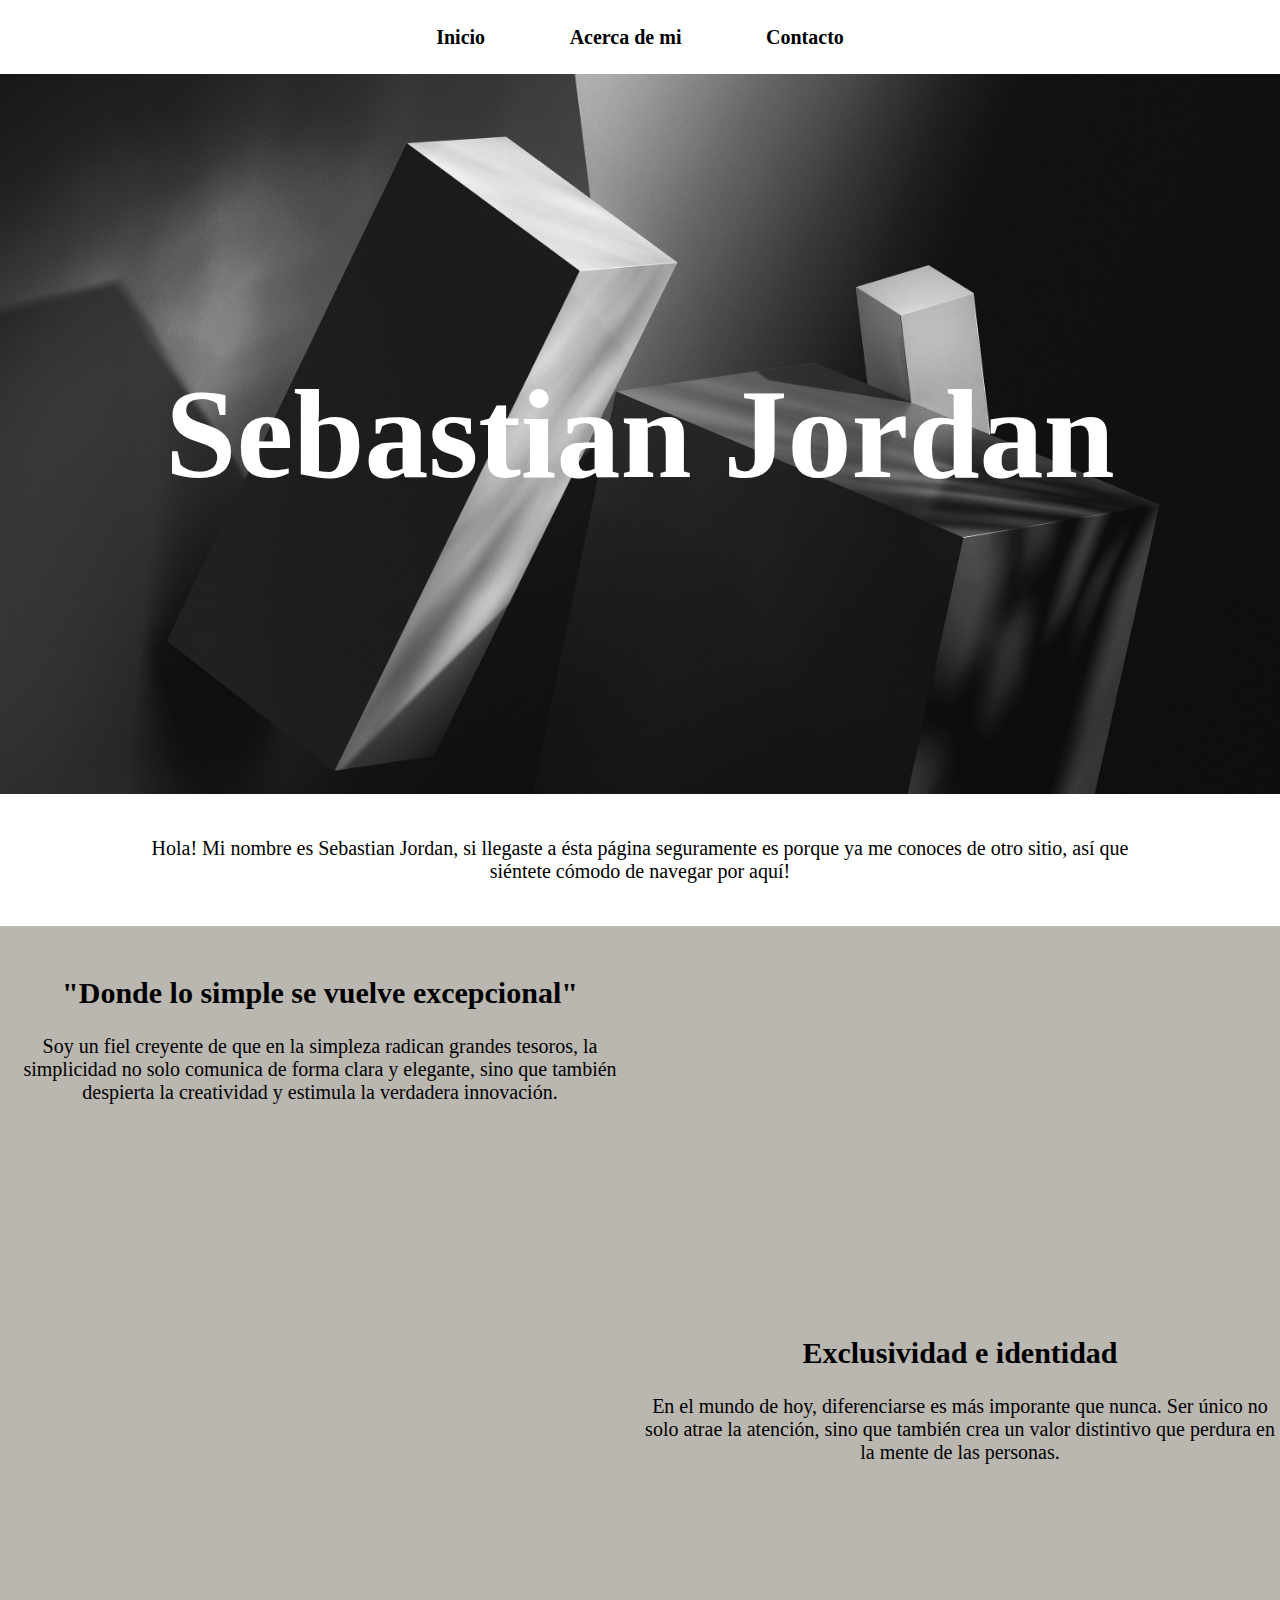
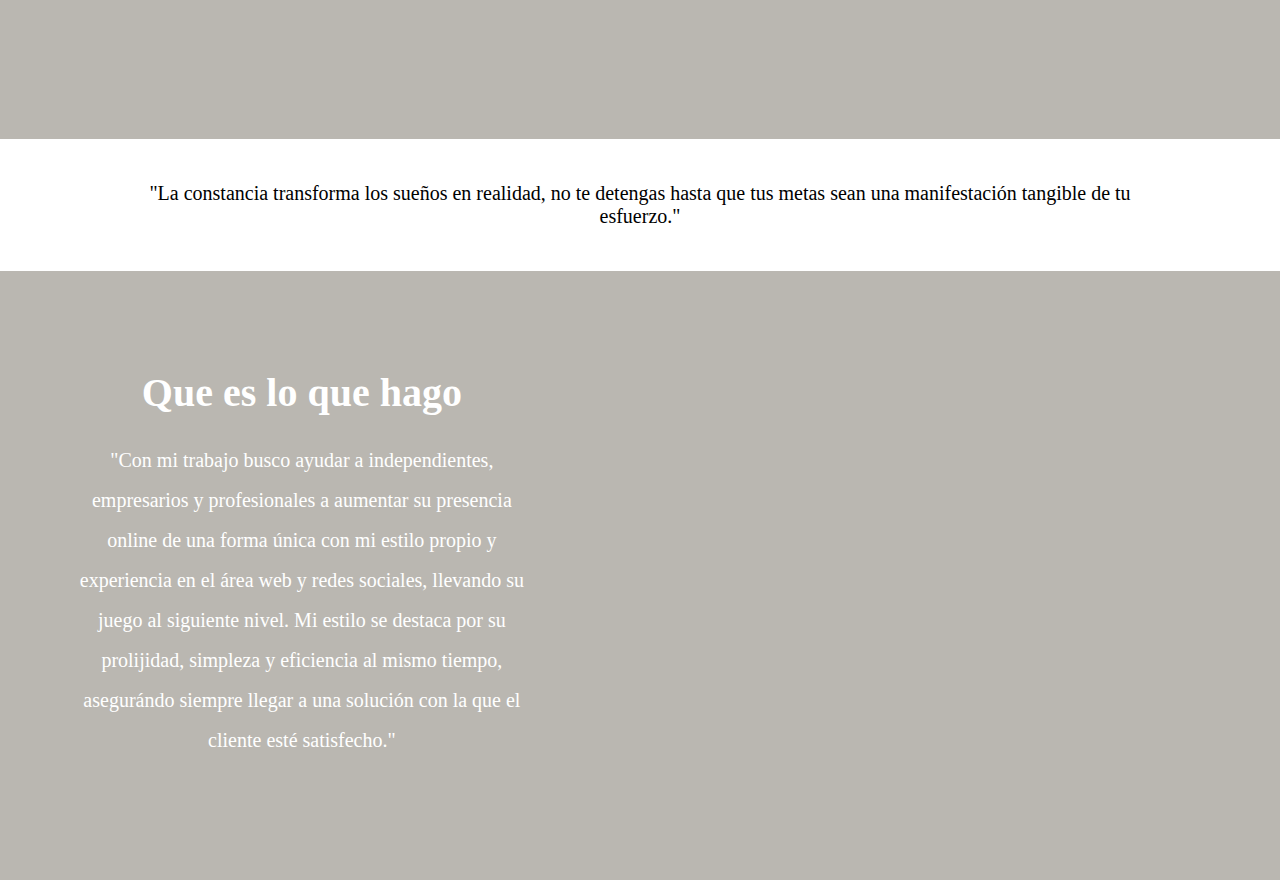
==== index.html @ 3eef6fde "estilos" ====
<!DOCTYPE html>
<html lang="en">
<head>
    <meta charset="UTF-8">
    <meta name="viewport" content="width=device-width, initial-scale=1.0">
    <title>Sebastian Jordan Web</title>
    
    <link rel="stylesheet" href="styles/style.css">
    <script src="js/main.js"></script>
</head>
<body>
    <header>
        <nav>
            <ul class="menu">
                <li><a href="index.html">Inicio</a></li>
                <li><a href="acercaDe.html">Acerca de mi</a></li>
                <!--<li><a href="servicios.html">Servicios</a></li>-->
                <li><a href="contacto.html">Contacto</a></li>
            </ul>
            <div class="menu-icon">&#9776;</div>
        </nav>
    </header>
    
    <div id="banner">
        <h1>Sebastian Jordan</h1>
    </div>

    <br>
    <div class="centro-ancho">
        <p>Hola! Mi nombre es Sebastian Jordan, si llegaste a ésta página seguramente es porque ya me conoces de otro sitio, así que siéntete
            cómodo de navegar por aquí!
        </p>  
    </div>
    <br>

    <div class="fondoLiso">
        <div class="izquierda">
            <h2>"Donde lo simple se vuelve excepcional"</h2>
            <p>
                Soy un fiel creyente de que en la simpleza radican grandes tesoros, la simplicidad no solo comunica de forma clara y elegante,
                 sino que también despierta la creatividad y estimula la verdadera innovación.
            </p>
            <div id="imagen1" class="imagen-slide-fade-left">
                <img src="images/imagen7.png" alt="Imagen de css js y html" class="imagen-ajustada1">
            </div>
        </div>

        <div class="derecha">
            <h2>Exclusividad e identidad</h2>
            <p>
                En el mundo de hoy, diferenciarse es más imporante que nunca. Ser único no solo atrae la atención,
                sino que también crea un valor distintivo que perdura en la mente de las personas. 
            </p>
            <div id="imagen2" class="imagen-slide-fade-right">
                <img src="images/imagen8.png" alt="Imagen de diseño" class="imagen-ajustada1">
            </div>
        </div>
        <br>
    </div>
    
    <br>
    <div class="centro-ancho">
        <p>
            "La constancia transforma los sueños en realidad, no te detengas hasta que tus metas sean una manifestación tangible de tu esfuerzo."
        </p>  
    </div>
    <br>

    <div class="horizontal">
        <div class="centro-ancho">
            <h1> Que es lo que hago </h1>
            <p>
                "Con mi trabajo busco ayudar a independientes, empresarios y profesionales a aumentar su presencia online de una forma única con
                mi estilo propio y experiencia en el área web y redes sociales, llevando su juego al siguiente nivel. Mi estilo se 
                destaca por su prolijidad, simpleza y eficiencia al mismo tiempo, asegurándo siempre llegar a una solución con la que el cliente
                esté satisfecho."
            </p>
        </div>
        <div id="imagen3" class="imagen-fade">
            <img src="images/imagen1.JPG" alt="Imagen de css js y html" class="imagen-ajustada">
        </div>
    </div>
</body>
</html>
---- styles/style.css ----
body {
    font-family: roboto;
    font-size: 125%;
    margin: 0;
    padding: 0;
    box-sizing: border-box;
    background-color: white;
}

header {
    background-color: white;
    color: black;
    text-align: center;
    padding: 2%;
}

nav ul {
    list-style: none;
    padding: 0;
    margin: 0;
    display: flex;
    justify-content: center;
}

nav li {
    margin: 0 1%;
}

nav a {
    text-decoration: none;
    color: black;
    font-weight: bold;
    transition: color 0.3s, background-color 0.3s; /* Agrega un cambio de color al pasar mouse */
    padding: 1em 1.5em; /* espacio extra para mejorar la experiencia de lo de arriba, em es relativo al tamaño del contenedor*/
}

nav a:hover {
    color: #ccc; /* Para que el menu se sombree con el mouse */
    background-color: #555;
}

main { /*podria agregar un main que agarre todo lo de despues del encabezado para que quede tipo periodico*/
    padding: 20px;
}

footer {
    background-color: black;
    color: #fff;
    text-align: center;
    padding: 1em;
    position: fixed;
    bottom: 0;
    width: 100%;
}

.imagen-ajustada {
    width: 300px;
    height: auto;
}

.imagen-ajustada1 {
    width: 200px;
    height: auto;
}

.imagen-fade { /*clase para efecto fade */
    width: 300px;
    height: 200px;
    /*background-color: #ddd; un color de fondo temporal*/
    margin-bottom: 20px;
    opacity: 0; /* establece la opacidad inicial en 0 */
    transition: opacity 0.8s; /* transición de opacidad */
    padding-left: 25%;
}

.imagen-slide-fade-right {
    width: 300px; /*Tamaño del contenedor*/
    height: 200px;
    /*background-color: #ddd; Color de fondo temporal para el fade */
    overflow: hidden; /* Asegura que el contenido no se desborde del contenedor */
    opacity: 0; /* Establece la opacidad inicial en 0 para el efecto fade */
    transition: opacity 0.8s, transform 0.8s; /* Agrega una transición de opacidad y transformación */
}

.imagen-slide-fade-left {
    width: 300px; /*Tamaño del contenedor*/
    height: 200px;
    /*background-color: #ddd; Color de fondo temporal para el fade */
    overflow: hidden; /* Asegura que el contenido no se desborde del contenedor */
    opacity: 0; /* Establece la opacidad inicial en 0 para el efecto fade */
    transition: opacity 0.8s, transform 0.8s; /* Agrega una transición de opacidad y transformación */
}

.derecha { /*para alinear texto a la derecha */
    text-align: center;
    padding-left: 50%;
    height: 45vh;
}

.izquierda { /*para alinear texto a la izquierda */
    text-align: center;
    padding-right: 50%;
    height: 40vh; /*si disminuyo esto puedo hacer que los div queden uno al lado del otro*/
    padding-top: 25px;
}

.fondoLiso {
    background-color: #bab7b1;
    /*Estas cosas de abajo son para pantallas pequeñas*/
    display: flex;
    flex-direction: column;
    align-items: center;
}

.horizontal{
    padding-top: 75px;
    display: flex;
    flex-direction: row; /* Organiza los elementos en una fila */
    padding-right: 200px;
    padding-bottom: 100px;
    padding-left: 75px;
    background-color: #bab7b1;
    color: white;
    line-height: 40px;
}

.horizontal-columna{
    padding-top: 20vh;
    display: flex;
    flex-direction: column;
    padding-right: 35%;
    padding-bottom: 5%;
    padding-left: 5%;
    background-color: #bab7b1;
    color: white;
    line-height: 6vh;
}

.horizontal-columna-largo{
    padding-top: 20vh;
    display: flex;
    flex-direction: column;
    padding-right: 20%;
    padding-bottom: 5%;
    padding-left: 5%;
    background-color: #bab7b1;
    color: white;
    line-height: 6vh;
}

.centro { /*para alinear texto al centro */
    margin: 0 auto; /* Centra el contenido del div horizontalmente */
    max-width: 600px; /* O ajusta el ancho máximo según tus necesidades */
    text-align: center;
    background-color: #bab7b1;
}

.centro-ancho { /*para alinear texto al centro */
    margin: 0 auto; /* Centra el contenido del div horizontalmente */
    max-width: 1000px; /* O ajusta el ancho máximo según tus necesidades */
    text-align: center;
    font-size: 100%;
}

.izquierda-simple {
    padding-right: 30%;
    padding-left: 15%;
    padding-top: 25px;  
    line-height: 4vh;
    height: 70vh;
}

#banner {
    background-image: url('../images/fondoMinimalista2.jpg'); /* Ruta de la imagen de fondo */
    background-size: cover; /* Cubrir todo el tamaño del contenedor */
    background-position: center; /* Centrar la imagen */
    height: 80vh; /* 100% de la altura de la ventana gráfica (viewport) */
    display: flex;
    flex-direction: column; /* Sirve por si quiero agregar más texto al banner */
    justify-content: center; /* Centrar el contenido horizontalmente */
    align-items: center; /* Centrar el contenido verticalmente */
    color: white; /* Color del texto en el banner */
    font-size: 5vw; /* Tamaño del texto */
    font-family: roboto;
}

#banner h1, #banner h3 {
    margin: 0; /* Elimina el margen predeterminado que podría tener h1 y h3 */
}



/*Acá abajo pondremos los media queries para adaptabilidad a pantallas pequeñas*/



/*Esto es para el menu*/
@media screen and (max-width: 600px) {
    .menu {
        display: none;
        flex-direction: column;
        align-items: center;
    }

    .menu.active {
        display: flex;
        animation: slideIn 0.5s ease; /*Animacion de despliegue*/
    }

    .menu-icon {
        display: block;
        text-align: center;
        font-size: 4vh;
    }

    nav li {
        margin: 0 1%;
        margin-bottom: 1vh;
    }

    .menu.active nav li {
        opacity: 1;
    }

    nav a:active {
        padding: 1vh; /* Ajusta el padding solo cuando está en el estado :active */
    }

    @keyframes slideIn {
        from {
            transform: translateY(-75px); /* Inicia desde arriba para dar un efecto de despliegue */
        }
        to {
            transform: translateY(0);
        }
    }
}

/*Esto es para el boton del menu*/
@media screen and (min-width: 600px) {
    .menu-icon {
        display: none;
    }

    .menu {
        display: flex;
        justify-content: center;
    }
}

/*Esto es para las imagenes con efecto de movimiento*/
@media screen and (max-width: 600px) {
    .derecha, .izquierda {
        padding: 0px; /* Reduce el espacio entre bloques en pantallas más pequeñas */
        height: 70vh;
        width: 100%;
    }

    .imagen-slide-fade-right, .imagen-slide-fade-left {
        width: 100%; /* Haz que ocupen el 100% del ancho en pantallas pequeñas */
        padding: 0; /* Elimina cualquier padding en pantallas pequeñas */
    }
}

/*Esto es para la imagen centrada con texto*/
@media screen and (max-width: 600px){
    .horizontal{
        padding: 10px;
        text-align: center;
        flex-direction: column;
        height: 125vh;
    }

    .imagen-fade{
        width: 100%;
        padding: 0;
    }
}

/*Esto es para parrafos simples centrados en pantalla pequeña*/
@media screen and (max-width: 600px){
    .izquierda-simple{
        padding: 0vh;
        height: 100vh;
        width: 100%;
        text-align: center;
    }
}
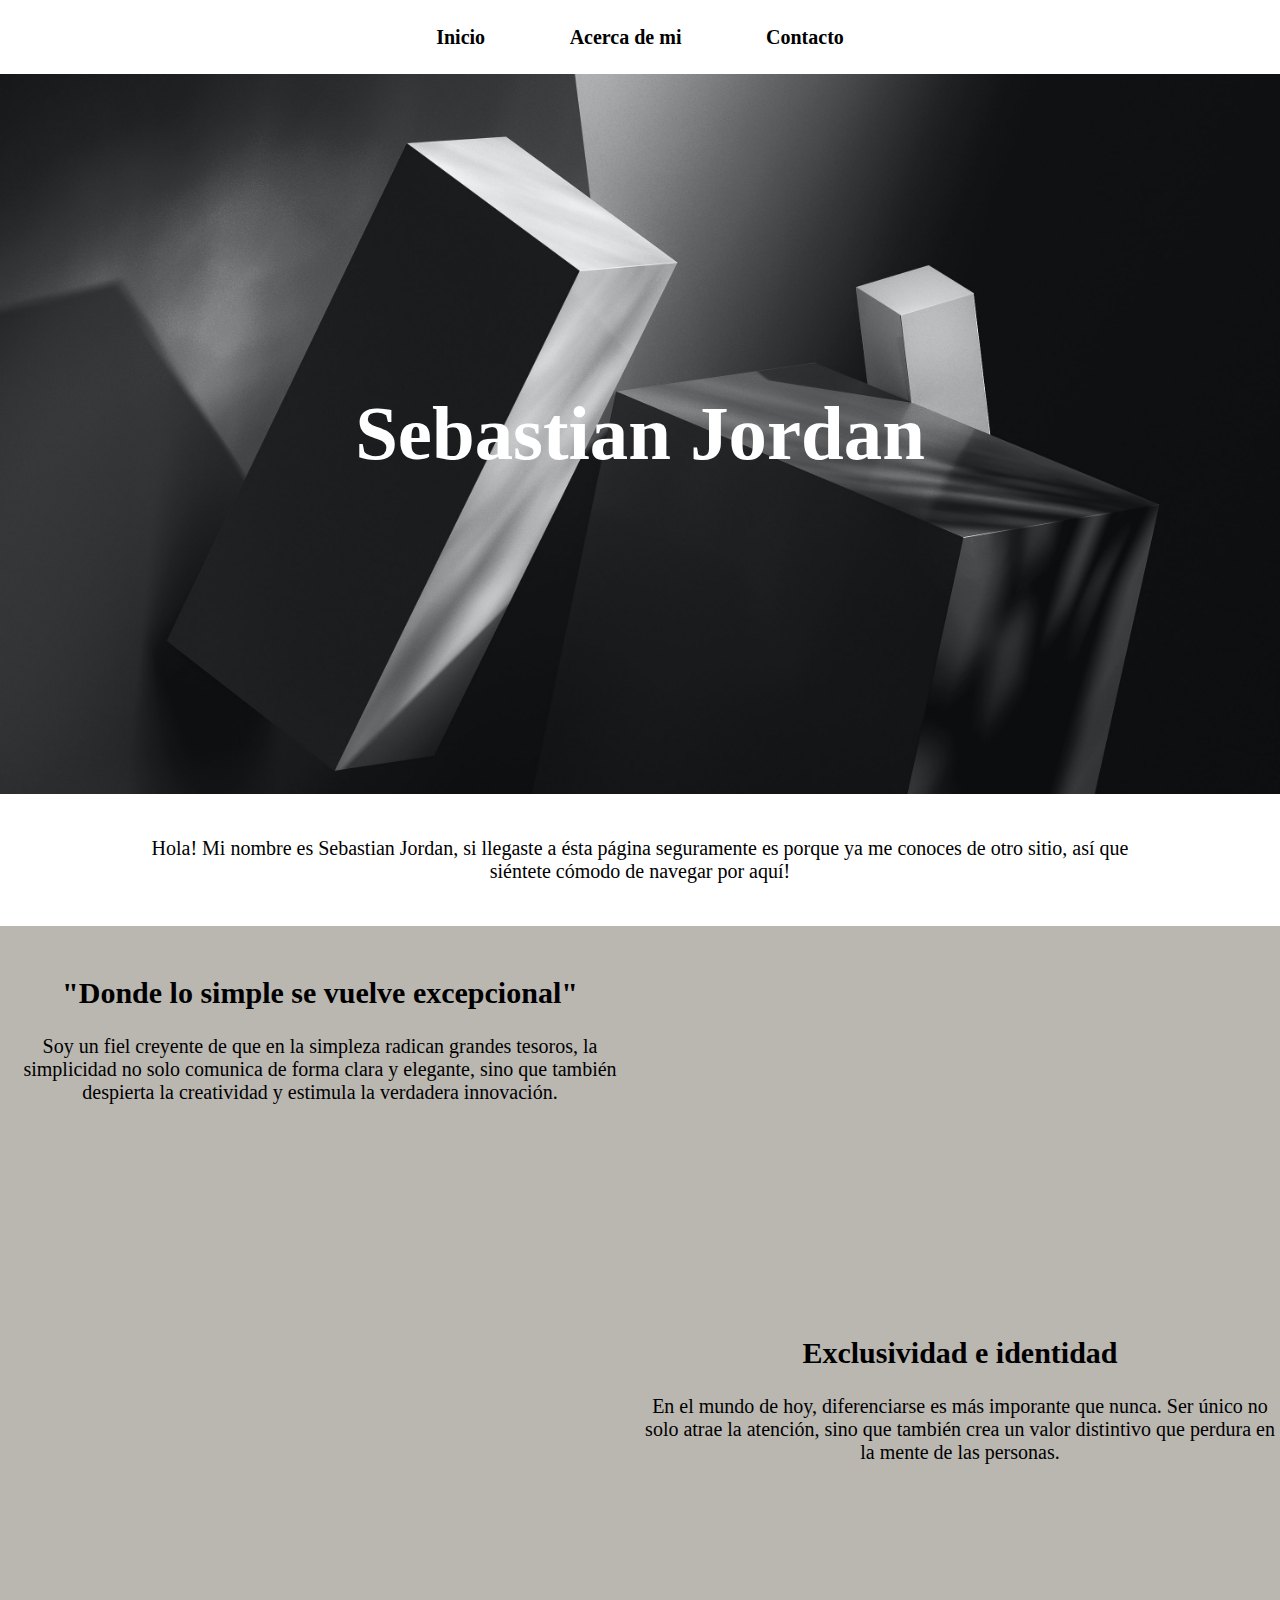
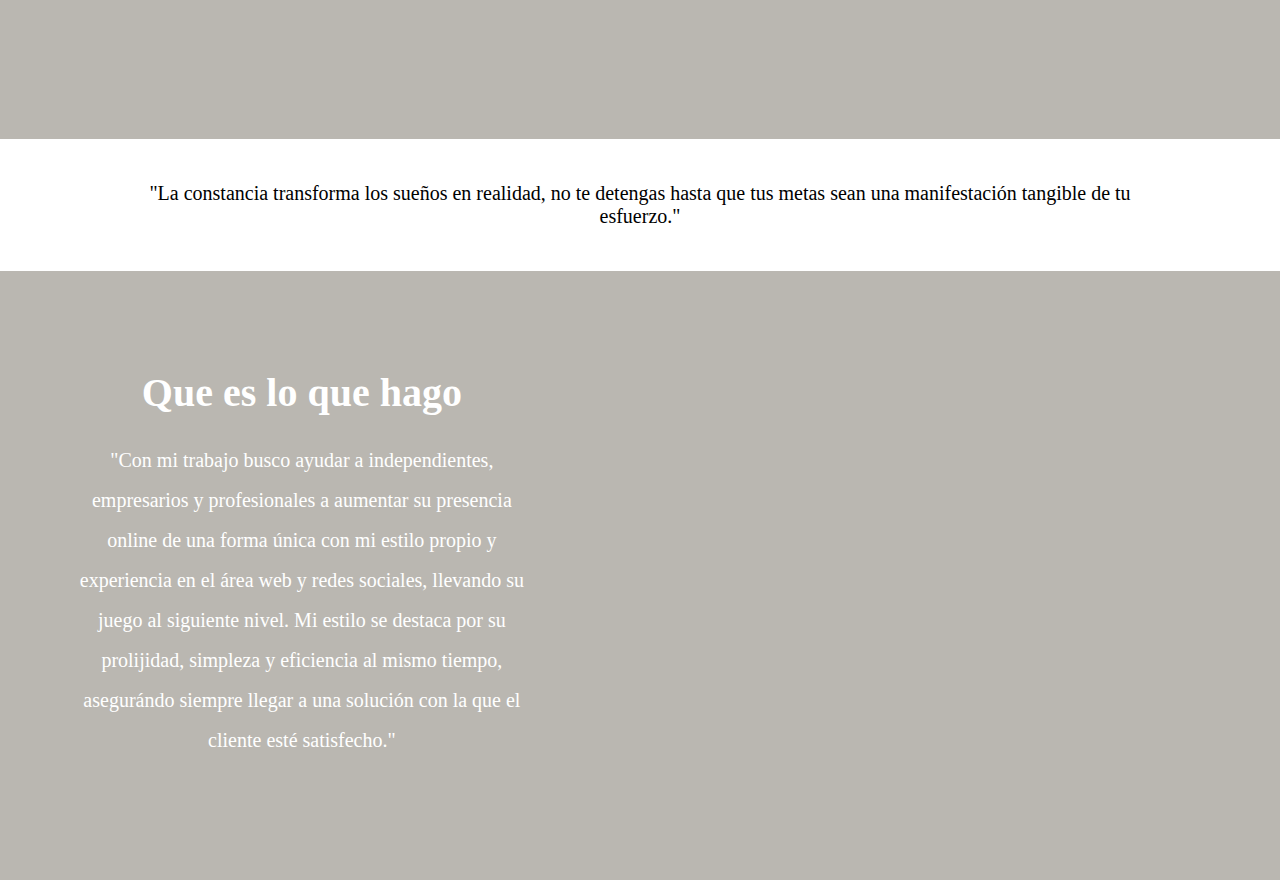
==== commit 8fcadeea: "mas estilos" ====
--- a/index.html
+++ b/index.html
@@ -4,7 +4,6 @@
     <meta charset="UTF-8">
     <meta name="viewport" content="width=device-width, initial-scale=1.0">
     <title>Sebastian Jordan Web</title>
-    
     <link rel="stylesheet" href="styles/style.css">
     <script src="js/main.js"></script>
 </head>
--- a/styles/style.css
+++ b/styles/style.css
@@ -180,7 +180,7 @@
     justify-content: center; /* Centrar el contenido horizontalmente */
     align-items: center; /* Centrar el contenido verticalmente */
     color: white; /* Color del texto en el banner */
-    font-size: 5vw; /* Tamaño del texto */
+    font-size: 3vw; /* Tamaño del texto */
     font-family: roboto;
 }
 
@@ -188,7 +188,9 @@
     margin: 0; /* Elimina el margen predeterminado que podría tener h1 y h3 */
 }
 
-
+a {
+    color: blue;
+}
 
 /*Acá abajo pondremos los media queries para adaptabilidad a pantallas pequeñas*/
 
@@ -251,7 +253,7 @@
 /*Esto es para las imagenes con efecto de movimiento*/
 @media screen and (max-width: 600px) {
     .derecha, .izquierda {
-        padding: 0px; /* Reduce el espacio entre bloques en pantallas más pequeñas */
+        padding: 10px; /* Reduce el espacio entre bloques en pantallas más pequeñas */
         height: 70vh;
         width: 100%;
     }
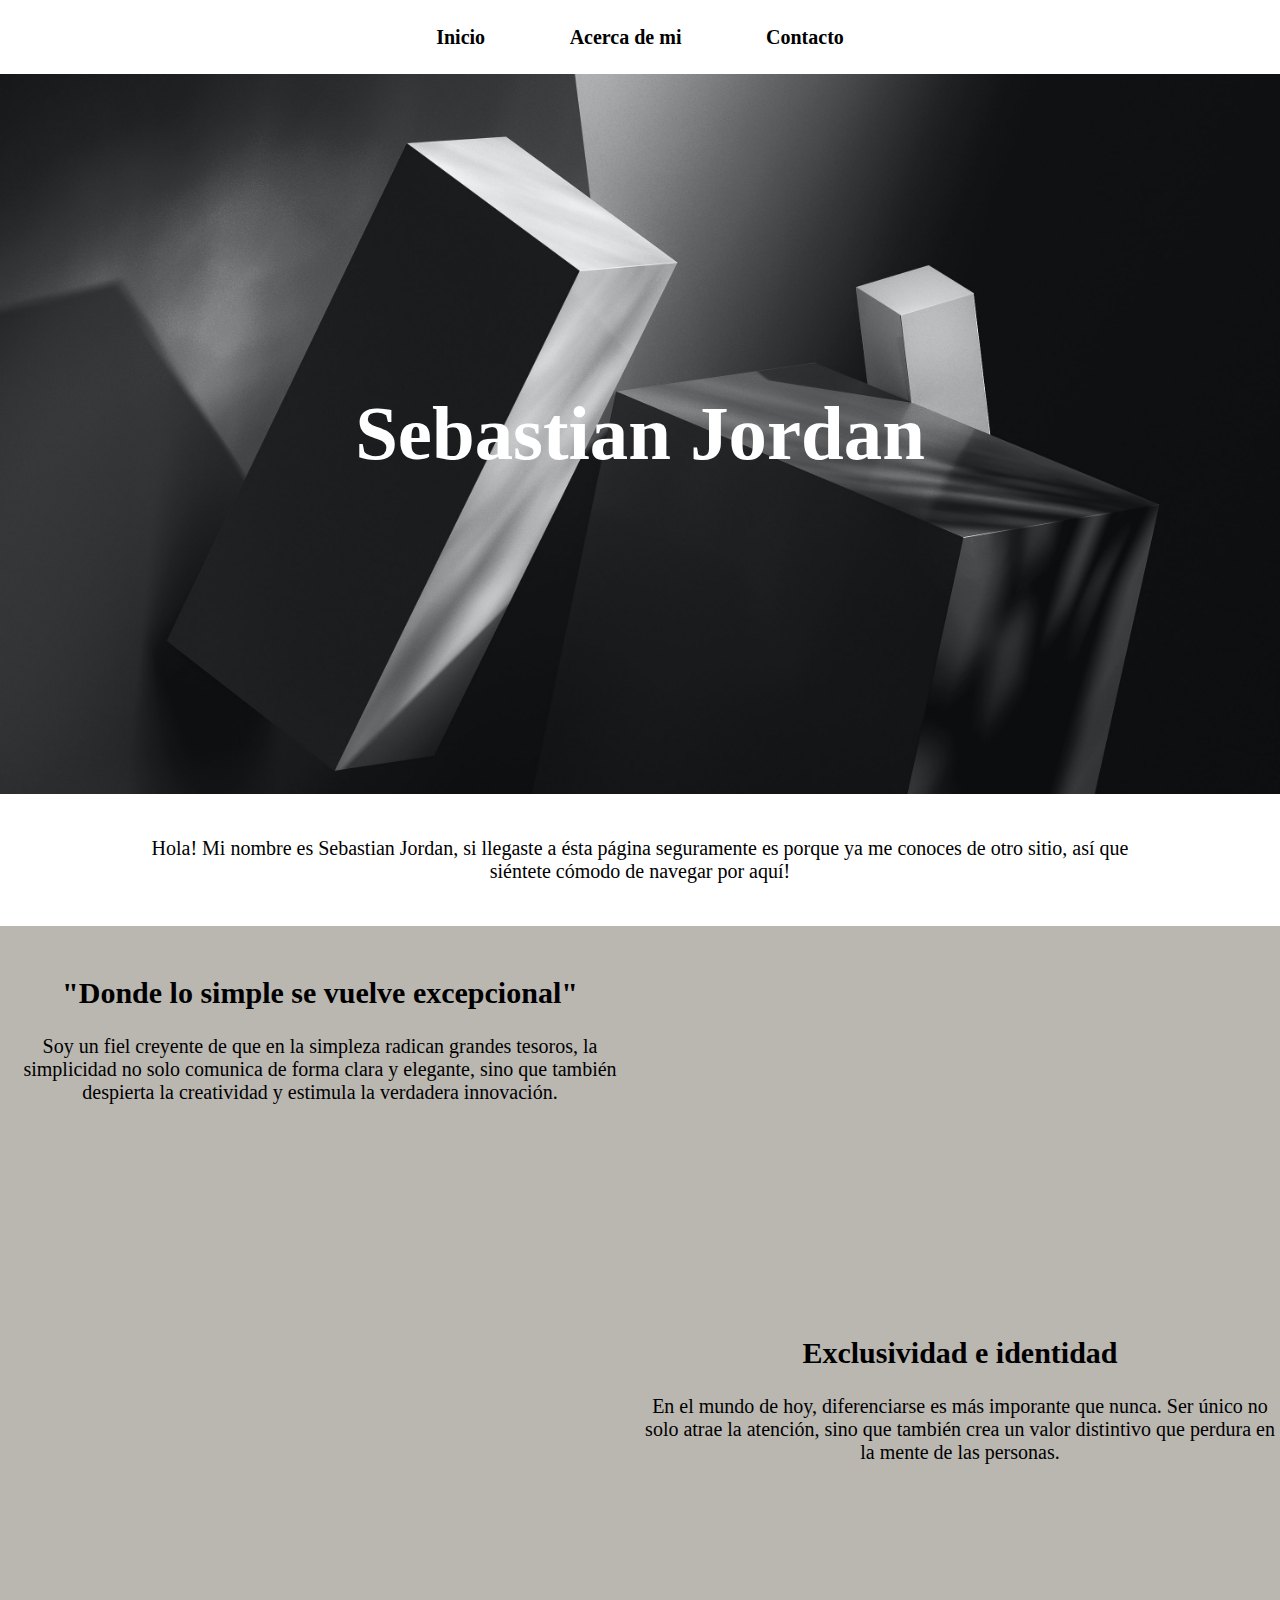
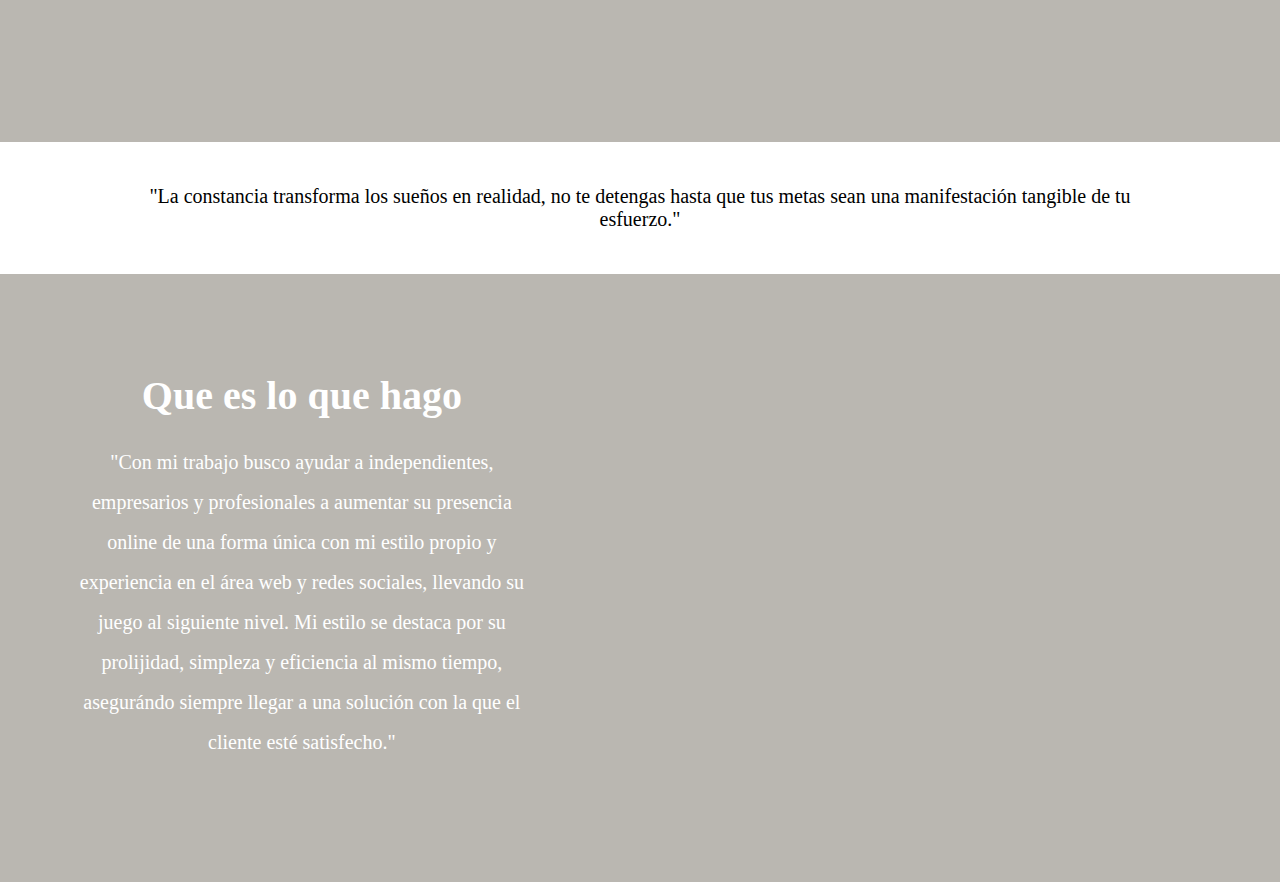
==== commit f5faf353: "padding 2" ====
--- a/index.html
+++ b/index.html
@@ -54,7 +54,6 @@
                 <img src="images/imagen8.png" alt="Imagen de diseño" class="imagen-ajustada1">
             </div>
         </div>
-        <br>
     </div>
     
     <br>
--- a/styles/style.css
+++ b/styles/style.css
@@ -94,6 +94,7 @@
 .derecha { /*para alinear texto a la derecha */
     text-align: center;
     padding-left: 50%;
+    padding-bottom: 2%;
     height: 45vh;
 }
 
@@ -258,6 +259,10 @@
         width: 100%;
     }
 
+    .derecha {
+        padding-bottom: 0%;
+    }
+
     .imagen-slide-fade-right, .imagen-slide-fade-left {
         width: 100%; /* Haz que ocupen el 100% del ancho en pantallas pequeñas */
         padding: 0; /* Elimina cualquier padding en pantallas pequeñas */
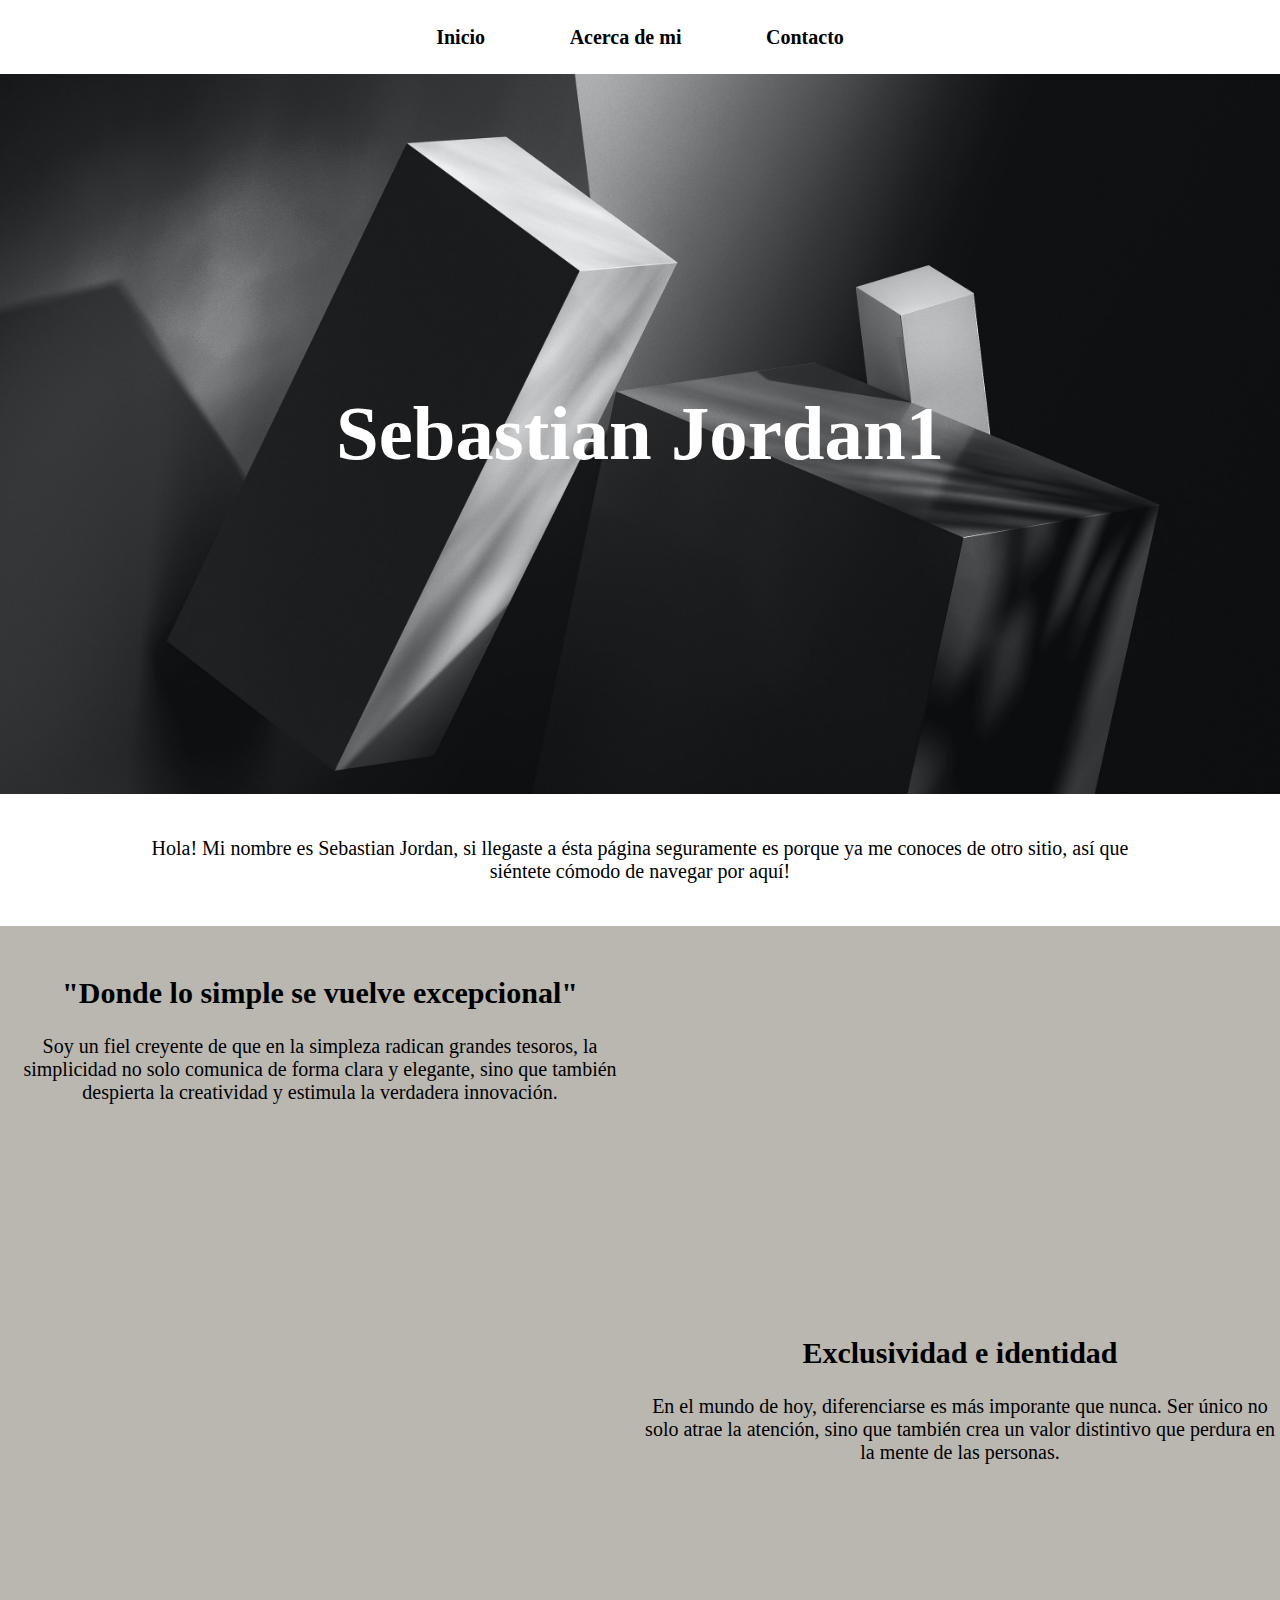
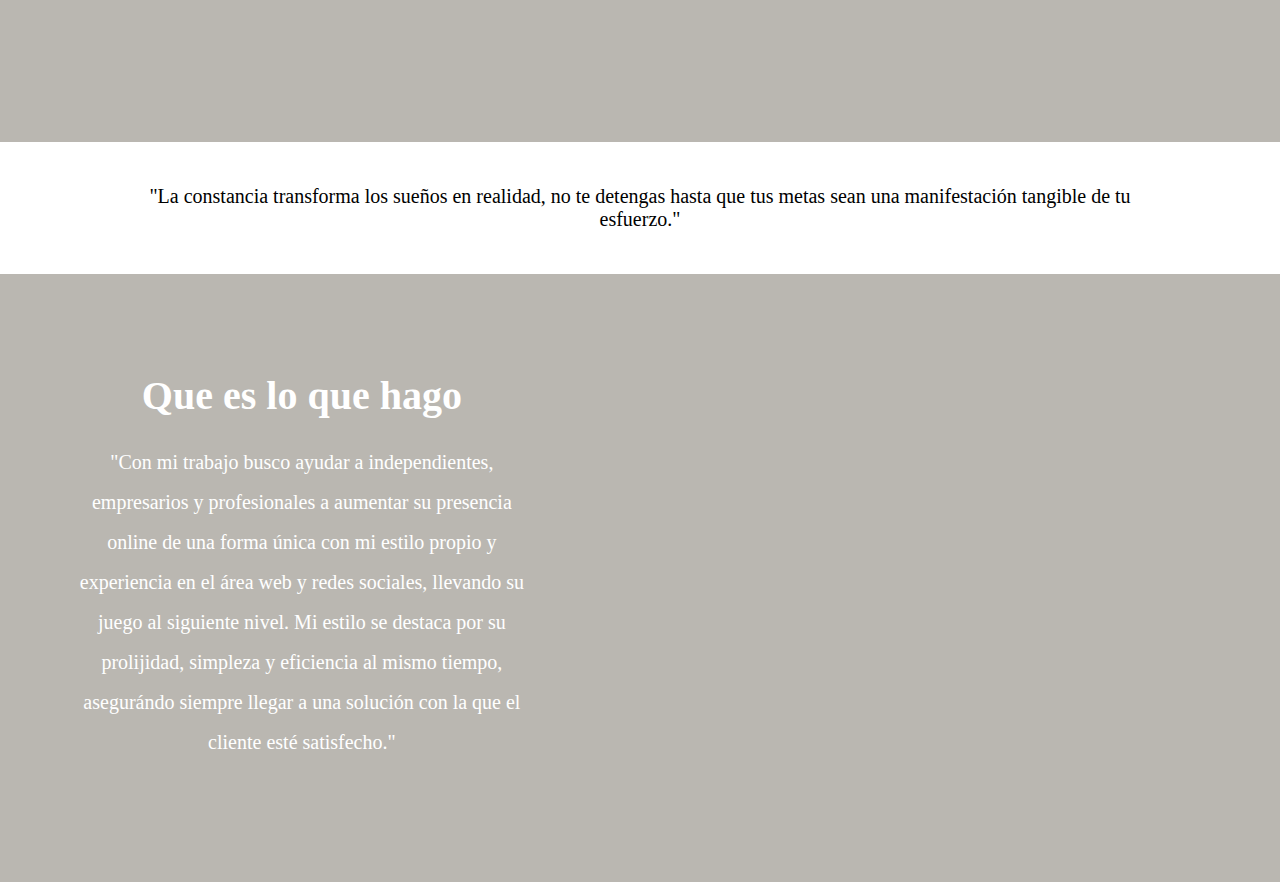
==== commit 3edfe7c3: "s" ====
--- a/index.html
+++ b/index.html
@@ -21,7 +21,7 @@
     </header>
     
     <div id="banner">
-        <h1>Sebastian Jordan</h1>
+        <h1>Sebastian Jordan1</h1>
     </div>
 
     <br>
--- a/styles/style.css
+++ b/styles/style.css
@@ -255,17 +255,21 @@
 @media screen and (max-width: 600px) {
     .derecha, .izquierda {
         padding: 10px; /* Reduce el espacio entre bloques en pantallas más pequeñas */
-        height: 70vh;
         width: 100%;
     }
 
     .derecha {
         padding-bottom: 0%;
+        height: 30vh;
     }
 
     .imagen-slide-fade-right, .imagen-slide-fade-left {
         width: 100%; /* Haz que ocupen el 100% del ancho en pantallas pequeñas */
         padding: 0; /* Elimina cualquier padding en pantallas pequeñas */
+    }
+
+    .fondoLiso {
+        padding-bottom: 0%;
     }
 }
 
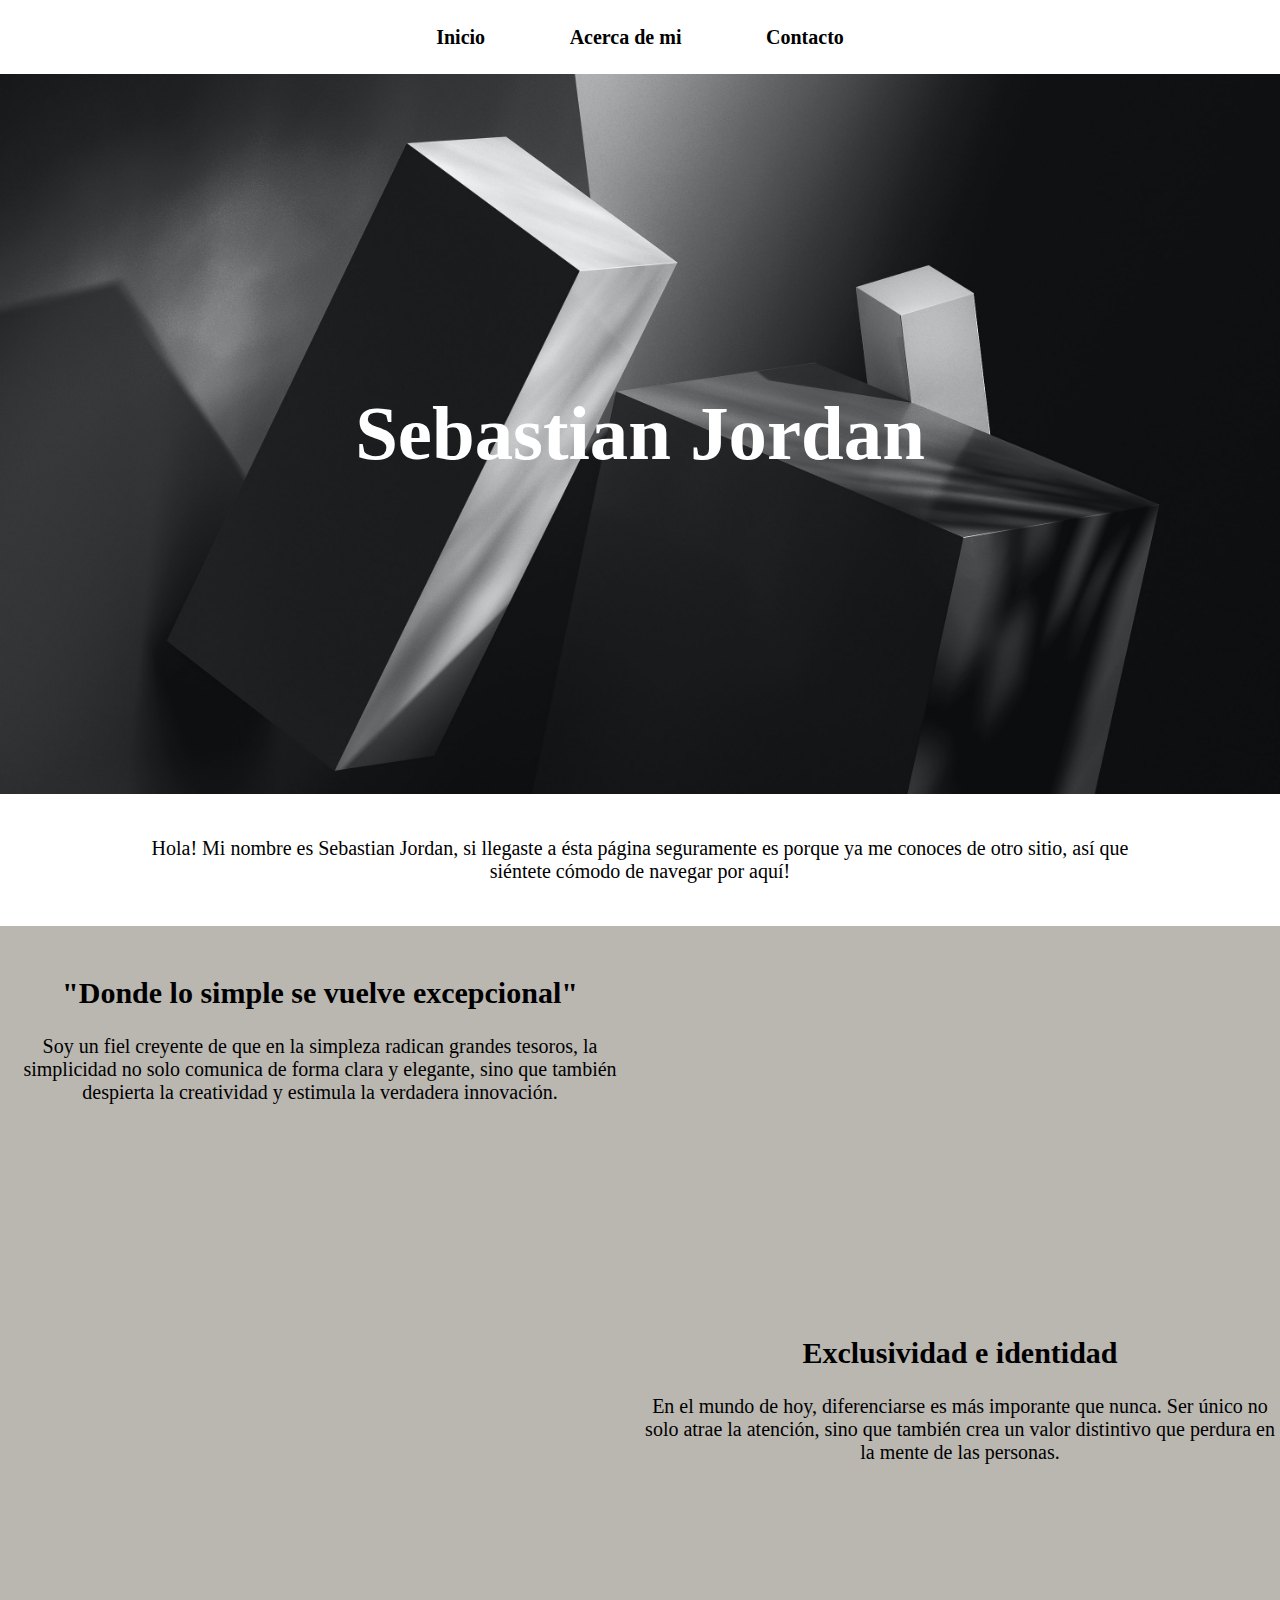
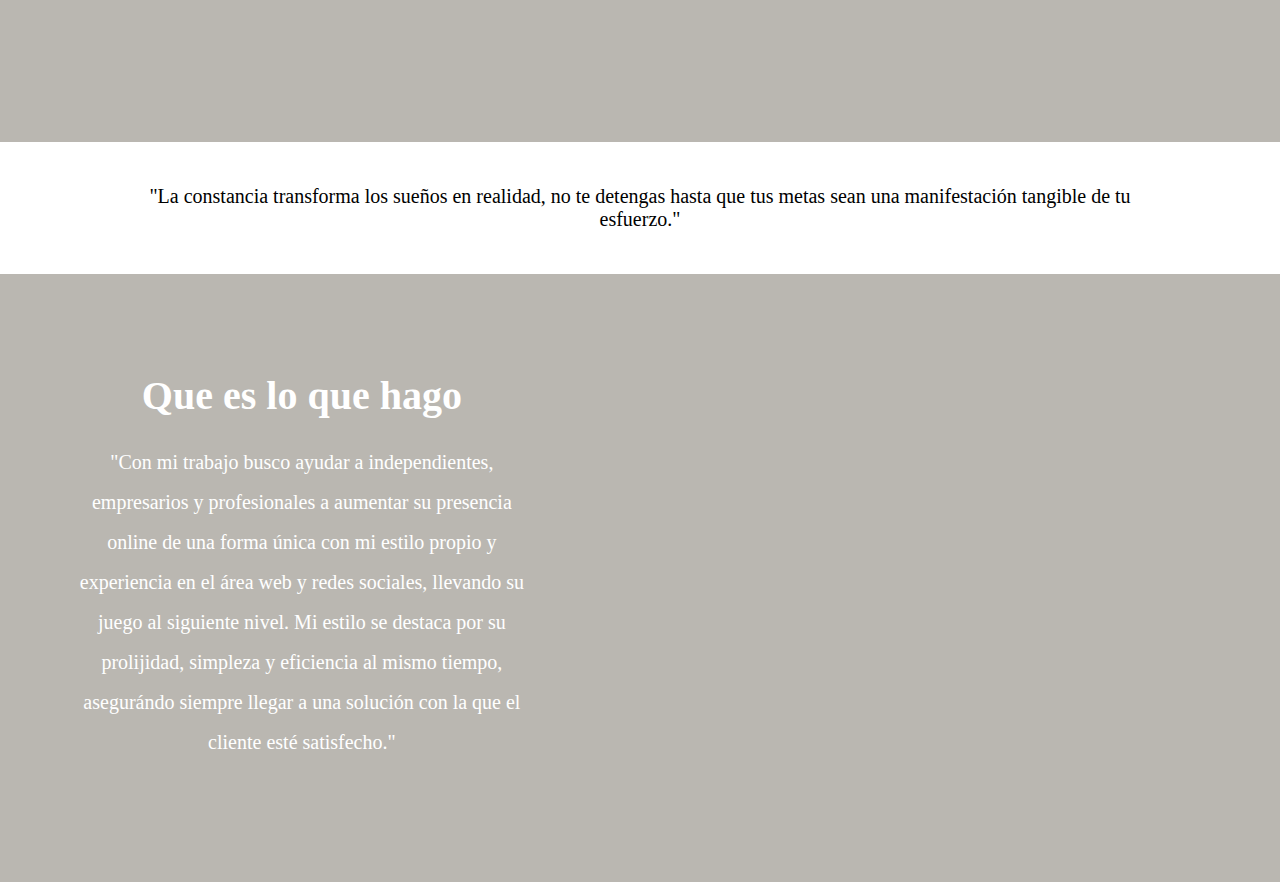
==== commit 49a5b25e: "ade" ====
--- a/index.html
+++ b/index.html
@@ -21,7 +21,7 @@
     </header>
     
     <div id="banner">
-        <h1>Sebastian Jordan1</h1>
+        <h1>Sebastian Jordan</h1>
     </div>
 
     <br>
--- a/styles/style.css
+++ b/styles/style.css
@@ -266,6 +266,7 @@
     .imagen-slide-fade-right, .imagen-slide-fade-left {
         width: 100%; /* Haz que ocupen el 100% del ancho en pantallas pequeñas */
         padding: 0; /* Elimina cualquier padding en pantallas pequeñas */
+        padding-bottom: 0%;
     }
 
     .fondoLiso {
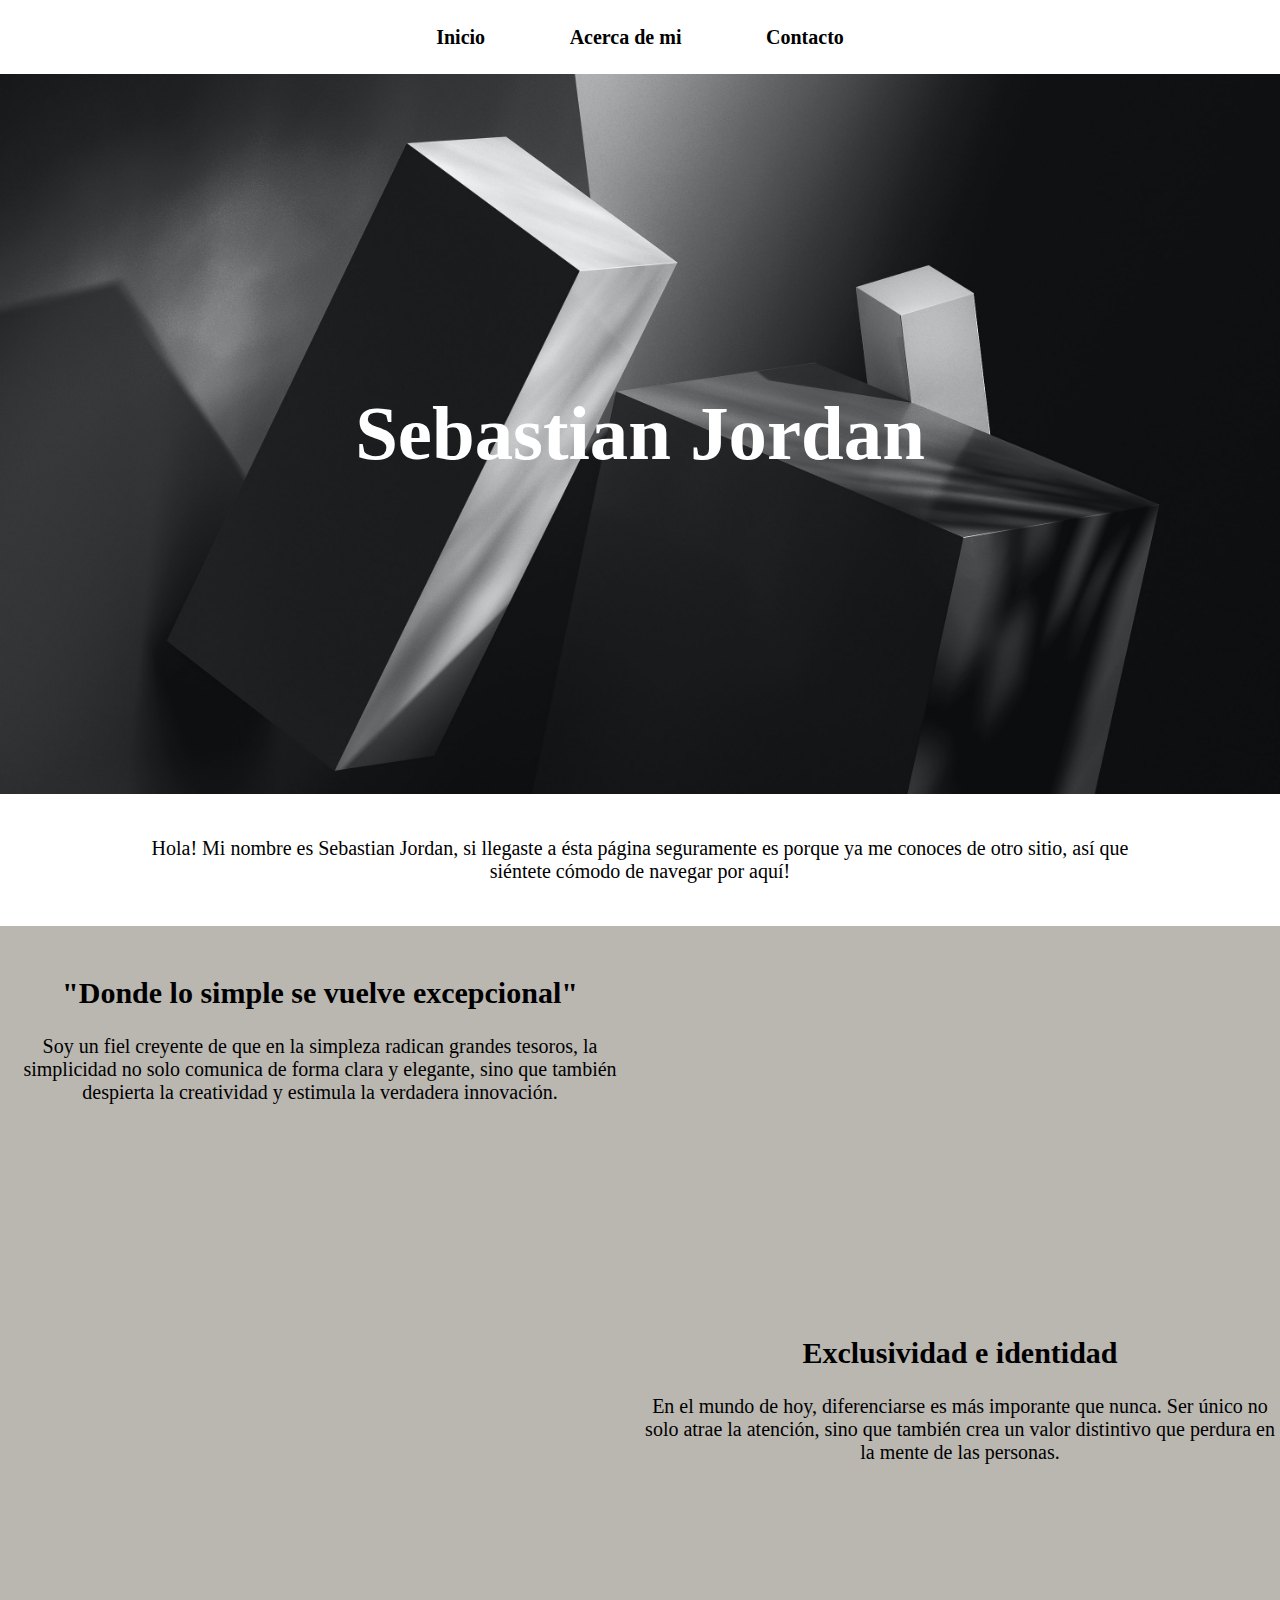
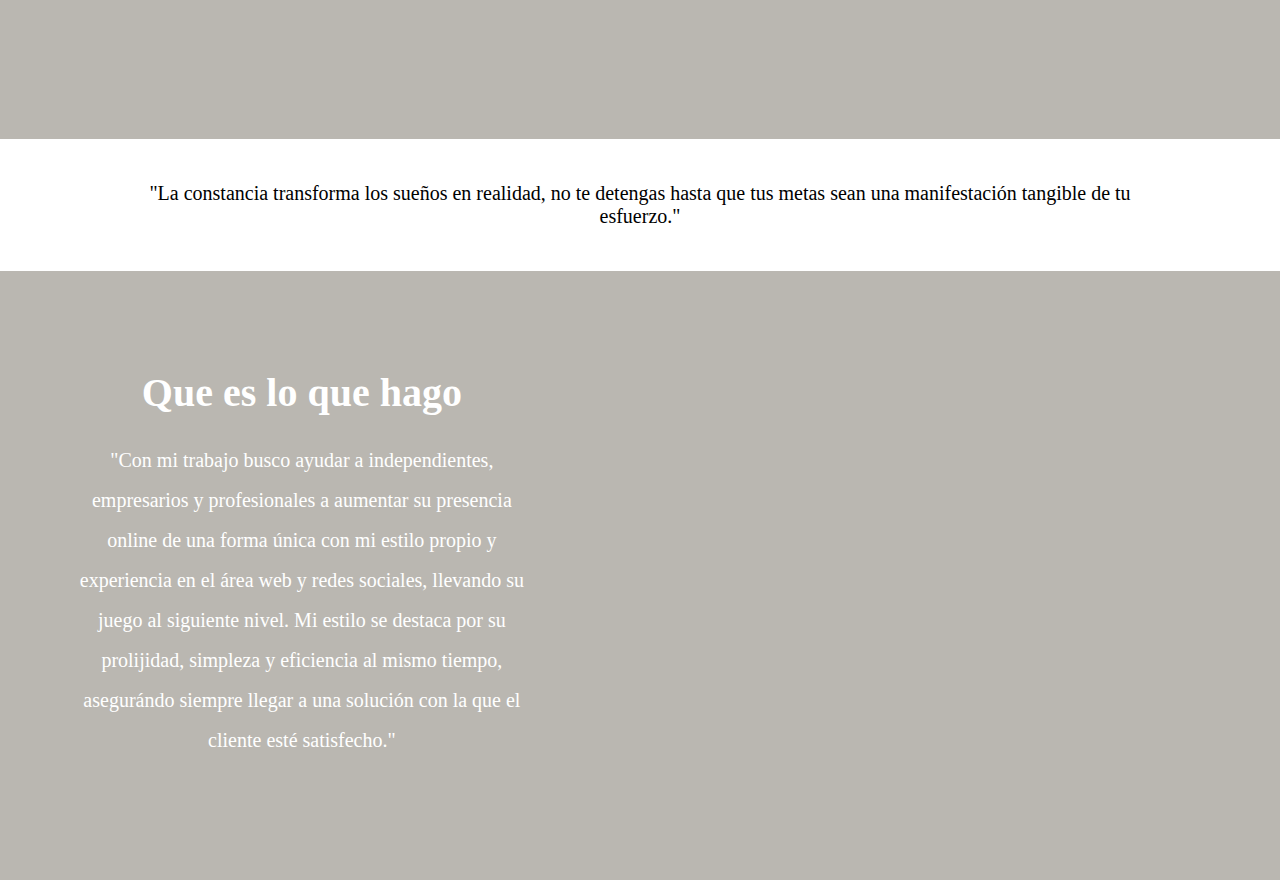
==== commit bf8726b2: "de" ====
--- a/index.html
+++ b/index.html
@@ -54,6 +54,7 @@
                 <img src="images/imagen8.png" alt="Imagen de diseño" class="imagen-ajustada1">
             </div>
         </div>
+        <br>
     </div>
     
     <br>
--- a/styles/style.css
+++ b/styles/style.css
@@ -94,7 +94,6 @@
 .derecha { /*para alinear texto a la derecha */
     text-align: center;
     padding-left: 50%;
-    padding-bottom: 2%;
     height: 45vh;
 }
 
@@ -255,22 +254,13 @@
 @media screen and (max-width: 600px) {
     .derecha, .izquierda {
         padding: 10px; /* Reduce el espacio entre bloques en pantallas más pequeñas */
+        height: 70vh;
         width: 100%;
-    }
-
-    .derecha {
-        padding-bottom: 0%;
-        height: 30vh;
     }
 
     .imagen-slide-fade-right, .imagen-slide-fade-left {
         width: 100%; /* Haz que ocupen el 100% del ancho en pantallas pequeñas */
         padding: 0; /* Elimina cualquier padding en pantallas pequeñas */
-        padding-bottom: 0%;
-    }
-
-    .fondoLiso {
-        padding-bottom: 0%;
     }
 }
 
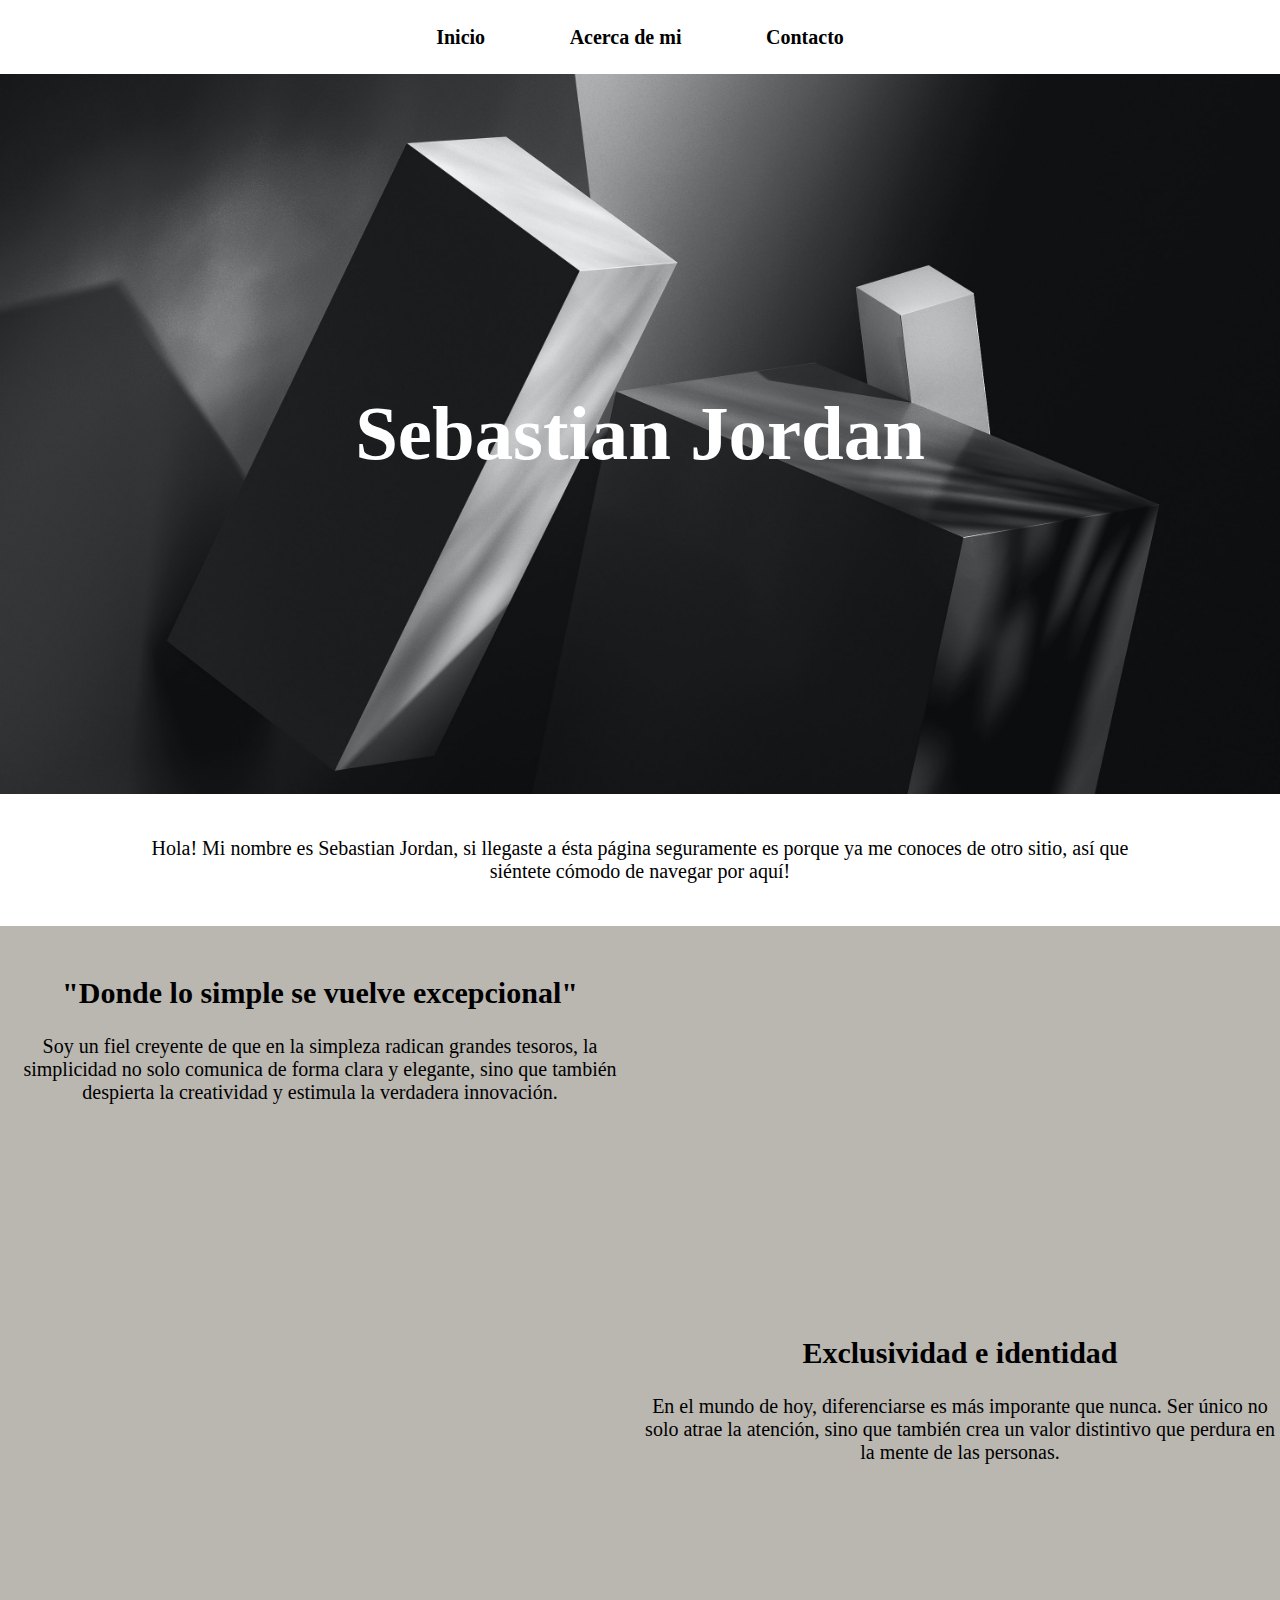
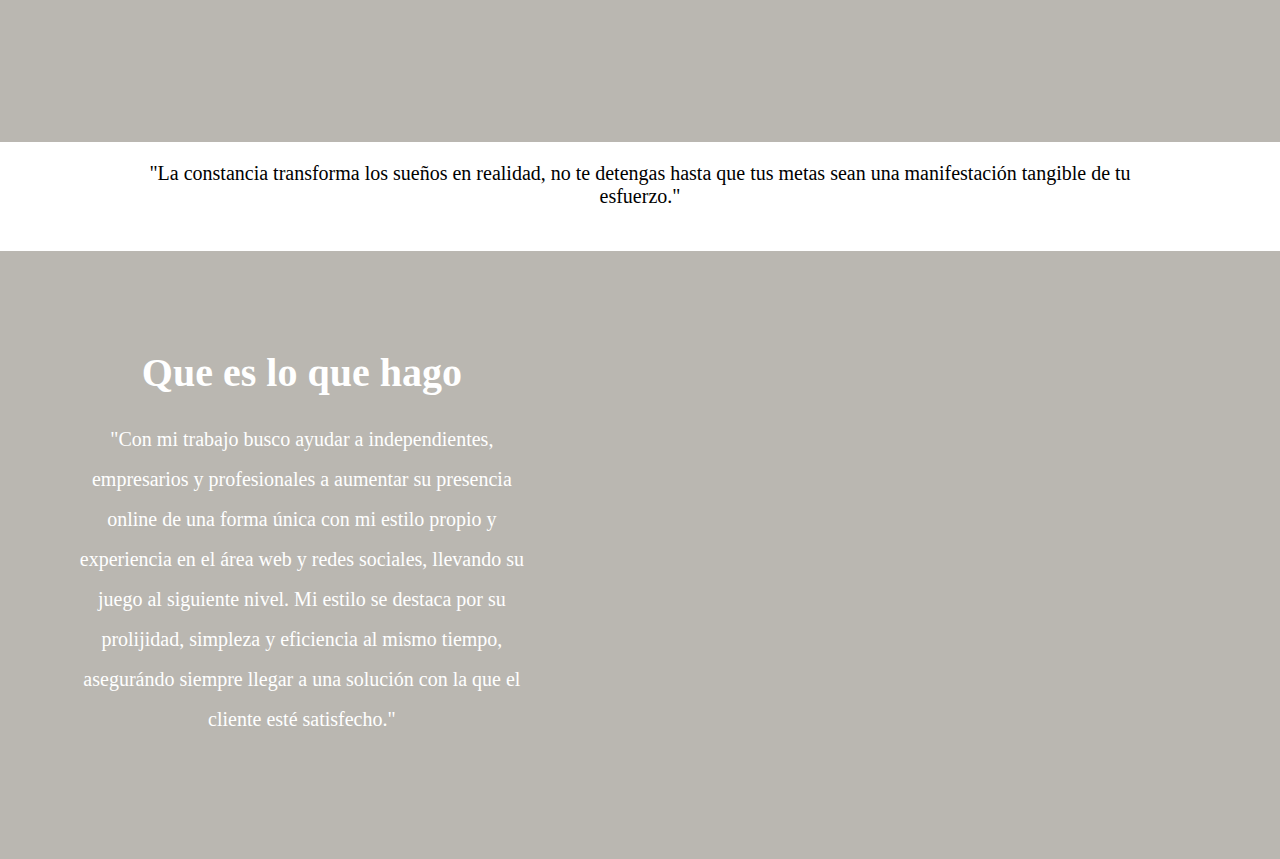
==== commit 3ca9bd1b: "lkmoi" ====
--- a/index.html
+++ b/index.html
@@ -51,13 +51,11 @@
                 sino que también crea un valor distintivo que perdura en la mente de las personas. 
             </p>
             <div id="imagen2" class="imagen-slide-fade-right">
-                <img src="images/imagen8.png" alt="Imagen de diseño" class="imagen-ajustada1">
+                <img src="images/imagen9.png" alt="Imagen de diseño" class="imagen-ajustada1">
             </div>
         </div>
-        <br>
     </div>
     
-    <br>
     <div class="centro-ancho">
         <p>
             "La constancia transforma los sueños en realidad, no te detengas hasta que tus metas sean una manifestación tangible de tu esfuerzo."
--- a/styles/style.css
+++ b/styles/style.css
@@ -94,6 +94,7 @@
 .derecha { /*para alinear texto a la derecha */
     text-align: center;
     padding-left: 50%;
+    padding-bottom: 2%;
     height: 45vh;
 }
 
@@ -277,6 +278,10 @@
         width: 100%;
         padding: 0;
     }
+
+    .fondoLiso {
+        height: 140vh;
+    }
 }
 
 /*Esto es para parrafos simples centrados en pantalla pequeña*/
